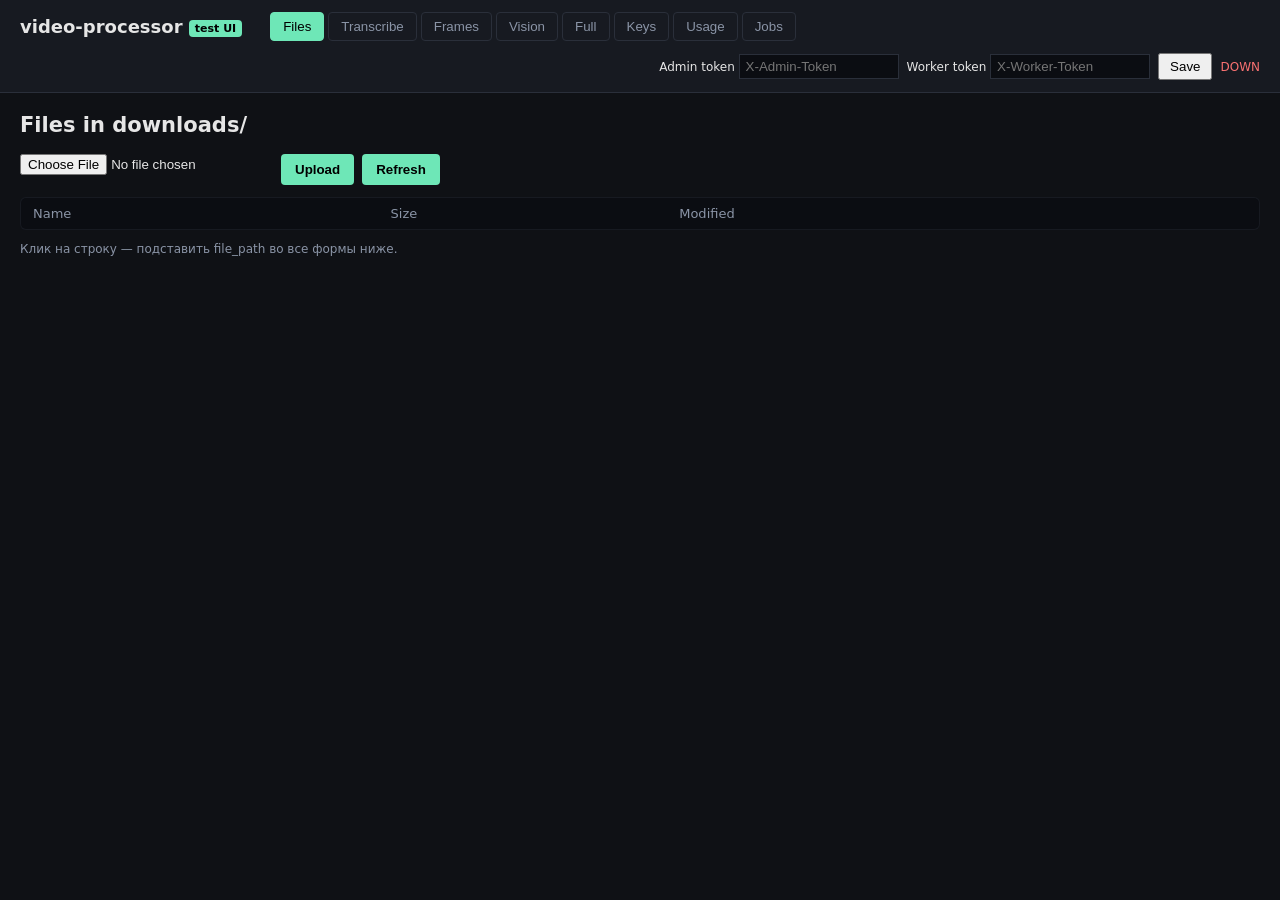
==== Modules/processor/ui/static/index.html @ 0a76f0df "Реализация processor: этапы 4-8 (transcribe, frames, vision, full, UI) Этап 4 — Transcribe - Клиенты" ====
<!DOCTYPE html>
<html lang="ru">
<head>
<meta charset="utf-8">
<meta name="viewport" content="width=device-width, initial-scale=1">
<title>video-processor · test UI</title>
<link rel="stylesheet" href="styles.css">
</head>
<body>
<header>
  <h1>video-processor <span class="badge">test UI</span></h1>
  <nav id="tabs">
    <button data-tab="files" class="active">Files</button>
    <button data-tab="transcribe">Transcribe</button>
    <button data-tab="frames">Frames</button>
    <button data-tab="vision">Vision</button>
    <button data-tab="full">Full</button>
    <button data-tab="keys">Keys</button>
    <button data-tab="usage">Usage</button>
    <button data-tab="jobs">Jobs</button>
  </nav>
  <div id="auth-box">
    <label>Admin token <input id="adm-token" type="password" placeholder="X-Admin-Token"></label>
    <label>Worker token <input id="wrk-token" type="password" placeholder="X-Worker-Token"></label>
    <button id="auth-save">Save</button>
    <span id="health-status" class="muted">checking...</span>
  </div>
</header>

<main>

<section id="tab-files" class="tab active">
  <h2>Files in downloads/</h2>
  <div class="toolbar">
    <input id="upload-input" type="file">
    <button id="upload-btn">Upload</button>
    <button id="files-refresh">Refresh</button>
  </div>
  <table id="files-table">
    <thead><tr><th>Name</th><th>Size</th><th>Modified</th><th></th></tr></thead>
    <tbody></tbody>
  </table>
  <p class="hint">Клик на строку — подставить file_path во все формы ниже.</p>
</section>

<section id="tab-transcribe" class="tab">
  <h2>Transcribe</h2>
  <form id="transcribe-form">
    <label>file_path <input name="file_path" required></label>
    <label>provider
      <select name="provider">
        <option value="">auto</option>
        <option value="assemblyai">assemblyai</option>
        <option value="deepgram">deepgram</option>
        <option value="openai_whisper">openai_whisper</option>
        <option value="groq_whisper">groq_whisper</option>
      </select>
    </label>
    <label>language
      <select name="language">
        <option value="">auto</option>
        <option value="ru">ru</option>
        <option value="en">en</option>
      </select>
    </label>
    <button type="submit">Run</button>
  </form>
  <pre class="result" id="transcribe-result"></pre>
</section>

<section id="tab-frames" class="tab">
  <h2>Extract frames</h2>
  <form id="frames-form">
    <label>file_path <input name="file_path" required></label>
    <label>fps <input name="fps" type="number" value="1" step="0.5" min="0.5" max="5"></label>
    <label>diff_threshold <input name="diff_threshold" type="number" value="0.10" step="0.01" min="0" max="1"></label>
    <label>min_frames <input name="min_frames" type="number" value="3" min="1" max="200"></label>
    <label>max_frames <input name="max_frames" type="number" value="40" min="1" max="500"></label>
    <button type="submit">Extract</button>
  </form>
  <div id="frames-stats"></div>
  <div id="frames-gallery" class="gallery"></div>
  <canvas id="diff-chart" width="800" height="120"></canvas>
</section>

<section id="tab-vision" class="tab">
  <h2>Vision analyze</h2>
  <form id="vision-form">
    <label>file_path <input name="file_path" required></label>
    <label>provider
      <select name="provider">
        <option value="">auto</option>
        <option value="anthropic_claude">anthropic_claude</option>
        <option value="openai_gpt4o">openai_gpt4o</option>
        <option value="openai_gpt4o_mini">openai_gpt4o_mini</option>
        <option value="google_gemini_pro">google_gemini_pro</option>
        <option value="google_gemini_flash">google_gemini_flash</option>
      </select>
    </label>
    <label>prompt
      <select name="prompt_template">
        <option value="default">default</option>
        <option value="detailed">detailed</option>
        <option value="hooks_focused">hooks_focused</option>
      </select>
    </label>
    <button type="submit">Analyze</button>
  </form>
  <pre class="result" id="vision-result"></pre>
</section>

<section id="tab-full" class="tab">
  <h2>Full analysis</h2>
  <form id="full-form">
    <label>file_path <input name="file_path" required></label>
    <label>transcribe_provider
      <select name="transcribe_provider">
        <option value="">auto</option>
        <option value="assemblyai">assemblyai</option>
        <option value="deepgram">deepgram</option>
        <option value="openai_whisper">openai_whisper</option>
        <option value="groq_whisper">groq_whisper</option>
      </select>
    </label>
    <label>vision_provider
      <select name="vision_provider">
        <option value="">auto</option>
        <option value="anthropic_claude">anthropic_claude</option>
        <option value="openai_gpt4o">openai_gpt4o</option>
        <option value="openai_gpt4o_mini">openai_gpt4o_mini</option>
        <option value="google_gemini_pro">google_gemini_pro</option>
        <option value="google_gemini_flash">google_gemini_flash</option>
      </select>
    </label>
    <button type="submit">Run full</button>
  </form>
  <pre class="result" id="full-result"></pre>
</section>

<section id="tab-keys" class="tab">
  <h2>API keys</h2>
  <details>
    <summary>+ Add key</summary>
    <form id="add-key-form">
      <label>provider
        <select name="provider" id="add-key-provider"></select>
      </label>
      <label>label <input name="label"></label>
      <label>secret <input name="secret" type="password" required></label>
      <label>priority <input name="priority" type="number" value="100"></label>
      <label>monthly_limit_usd <input name="monthly_limit_usd" type="number" step="0.01"></label>
      <button type="submit">Create</button>
    </form>
  </details>
  <button id="keys-refresh">Refresh</button>
  <table id="keys-table">
    <thead><tr>
      <th>ID</th><th>Provider</th><th>Kind</th><th>Label</th><th>Masked</th>
      <th>Active</th><th>Priority</th><th>Limit</th><th>30d cost</th><th>30d calls</th><th></th>
    </tr></thead>
    <tbody></tbody>
  </table>
</section>

<section id="tab-usage" class="tab">
  <h2>Usage</h2>
  <button id="usage-refresh">Refresh</button>
  <div id="usage-total"></div>
  <h3>By provider</h3>
  <table id="usage-providers">
    <thead><tr><th>Provider</th><th>Calls</th><th>Cost $</th><th>Errors</th><th>Avg latency ms</th></tr></thead>
    <tbody></tbody>
  </table>
  <h3>By day</h3>
  <table id="usage-days">
    <thead><tr><th>Day</th><th>Calls</th><th>Cost $</th></tr></thead>
    <tbody></tbody>
  </table>
</section>

<section id="tab-jobs" class="tab">
  <h2>Recent jobs</h2>
  <button id="jobs-refresh">Refresh</button>
  <table id="jobs-table">
    <thead><tr><th>ID</th><th>Kind</th><th>Status</th><th>Created</th><th>Finished</th><th></th></tr></thead>
    <tbody></tbody>
  </table>
</section>

</main>

<dialog id="job-modal">
  <h3>Job detail</h3>
  <pre id="job-modal-body"></pre>
  <button id="job-modal-close">Close</button>
</dialog>

<script src="app.js"></script>
</body>
</html>
---- Modules/processor/ui/static/styles.css ----
:root {
  --bg: #0f1115;
  --panel: #171a21;
  --border: #2a2f3a;
  --fg: #e6e6e6;
  --muted: #8a94a6;
  --accent: #6ee7b7;
  --error: #f87171;
}
* { box-sizing: border-box; }
body {
  margin: 0;
  font-family: system-ui, -apple-system, "Segoe UI", Roboto, sans-serif;
  background: var(--bg);
  color: var(--fg);
  font-size: 14px;
}
header {
  padding: 12px 20px;
  background: var(--panel);
  border-bottom: 1px solid var(--border);
  display: flex;
  flex-wrap: wrap;
  gap: 12px;
  align-items: center;
}
h1 { margin: 0 16px 0 0; font-size: 18px; }
h2 { margin-top: 0; }
.badge {
  font-size: 11px;
  background: var(--accent);
  color: #000;
  padding: 2px 6px;
  border-radius: 4px;
  vertical-align: middle;
}
.muted { color: var(--muted); font-size: 12px; }
nav#tabs { display: flex; gap: 4px; }
nav#tabs button {
  background: transparent;
  color: var(--muted);
  border: 1px solid var(--border);
  padding: 6px 12px;
  cursor: pointer;
  border-radius: 4px;
}
nav#tabs button.active {
  background: var(--accent);
  color: #000;
  border-color: var(--accent);
}
#auth-box {
  margin-left: auto;
  display: flex;
  gap: 8px;
  align-items: center;
  font-size: 12px;
}
#auth-box input {
  background: #0b0d12;
  color: var(--fg);
  border: 1px solid var(--border);
  padding: 4px 6px;
  width: 160px;
}
#auth-box button { padding: 4px 10px; cursor: pointer; }
main { padding: 20px; max-width: 1400px; margin: 0 auto; }
.tab { display: none; }
.tab.active { display: block; }

form {
  display: flex;
  flex-wrap: wrap;
  gap: 8px 16px;
  align-items: flex-end;
  background: var(--panel);
  padding: 12px;
  border: 1px solid var(--border);
  border-radius: 6px;
  margin-bottom: 12px;
}
form label {
  display: flex;
  flex-direction: column;
  font-size: 12px;
  color: var(--muted);
}
form input, form select {
  background: #0b0d12;
  color: var(--fg);
  border: 1px solid var(--border);
  padding: 6px 8px;
  font-size: 13px;
  min-width: 160px;
}
form button, .toolbar button {
  background: var(--accent);
  color: #000;
  border: none;
  padding: 8px 14px;
  font-weight: 600;
  cursor: pointer;
  border-radius: 4px;
}
form button:hover, .toolbar button:hover { filter: brightness(1.1); }

.toolbar {
  display: flex;
  gap: 8px;
  margin-bottom: 12px;
}

table {
  width: 100%;
  border-collapse: collapse;
  background: var(--panel);
  border: 1px solid var(--border);
  border-radius: 6px;
  overflow: hidden;
}
th, td {
  text-align: left;
  padding: 8px 12px;
  border-bottom: 1px solid var(--border);
  font-size: 13px;
}
th { background: #0b0d12; color: var(--muted); font-weight: 500; }
tr:last-child td { border-bottom: none; }
tr.clickable { cursor: pointer; }
tr.clickable:hover { background: #1f2430; }

pre.result {
  background: var(--panel);
  border: 1px solid var(--border);
  padding: 12px;
  border-radius: 6px;
  white-space: pre-wrap;
  word-break: break-word;
  max-height: 600px;
  overflow: auto;
  font-size: 12px;
  line-height: 1.4;
  margin-top: 12px;
}

.gallery {
  display: grid;
  grid-template-columns: repeat(auto-fill, minmax(180px, 1fr));
  gap: 8px;
  margin: 12px 0;
}
.gallery figure {
  margin: 0;
  background: var(--panel);
  border: 1px solid var(--border);
  padding: 4px;
  border-radius: 4px;
}
.gallery img { width: 100%; display: block; }
.gallery figcaption {
  font-size: 11px;
  color: var(--muted);
  padding: 4px;
}

#frames-stats {
  background: var(--panel);
  padding: 8px 12px;
  border: 1px solid var(--border);
  border-radius: 6px;
  margin-top: 8px;
  font-size: 12px;
}
#diff-chart {
  display: block;
  background: var(--panel);
  border: 1px solid var(--border);
  border-radius: 6px;
  margin-top: 12px;
  max-width: 100%;
}

.hint { color: var(--muted); font-size: 12px; }

#health-status.ok { color: var(--accent); }
#health-status.err { color: var(--error); }

dialog {
  background: var(--panel);
  color: var(--fg);
  border: 1px solid var(--border);
  border-radius: 6px;
  padding: 20px;
  max-width: 80vw;
  max-height: 80vh;
}
dialog pre {
  max-height: 60vh;
  overflow: auto;
  background: #0b0d12;
  padding: 12px;
}
details summary { cursor: pointer; padding: 6px 0; color: var(--accent); }
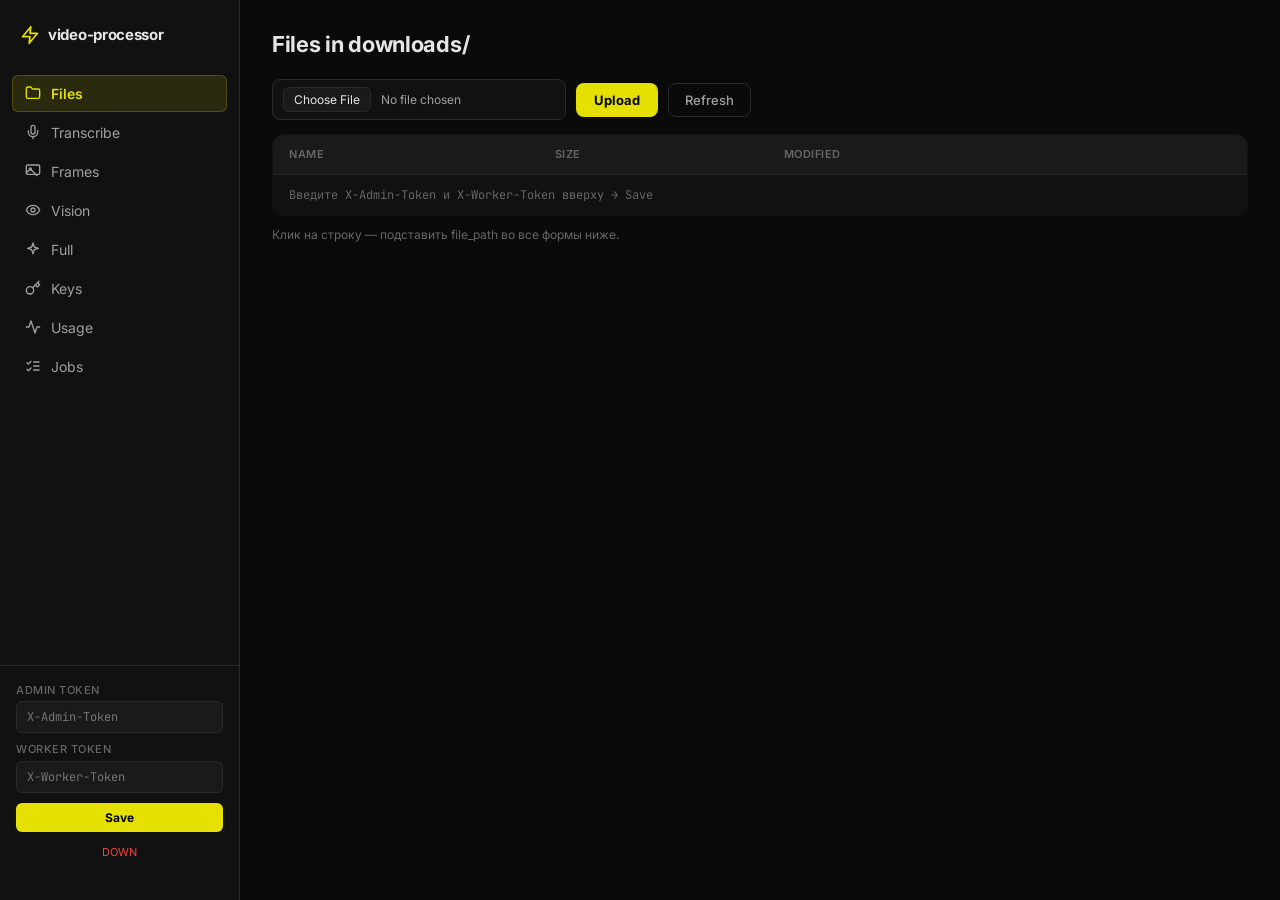
==== commit 5c584ed4: "Рефакторинг A4 (LLM layer в shared/llm) + processor contract v2 Выделение viral_llm как отдельного у" ====
--- a/Modules/processor/ui/static/index.html
+++ b/Modules/processor/ui/static/index.html
@@ -4,28 +4,55 @@
 <meta charset="utf-8">
 <meta name="viewport" content="width=device-width, initial-scale=1">
 <title>video-processor · test UI</title>
+<link rel="preconnect" href="https://fonts.googleapis.com">
+<link rel="preconnect" href="https://fonts.gstatic.com" crossorigin>
+<link href="https://fonts.googleapis.com/css2?family=Inter:wght@400;500;600;700;800&family=JetBrains+Mono:wght@400;500&display=swap" rel="stylesheet">
 <link rel="stylesheet" href="styles.css">
 </head>
 <body>
-<header>
-  <h1>video-processor <span class="badge">test UI</span></h1>
+
+<svg width="0" height="0" style="position:absolute">
+  <defs>
+    <symbol id="i-zap" viewBox="0 0 24 24" fill="none" stroke="currentColor" stroke-width="2" stroke-linecap="round" stroke-linejoin="round"><polygon points="13 2 3 14 12 14 11 22 21 10 12 10 13 2"/></symbol>
+    <symbol id="i-folder" viewBox="0 0 24 24" fill="none" stroke="currentColor" stroke-width="2" stroke-linecap="round" stroke-linejoin="round"><path d="M20 20a2 2 0 0 0 2-2V8a2 2 0 0 0-2-2h-7.9a2 2 0 0 1-1.69-.9L9.6 3.9A2 2 0 0 0 7.93 3H4a2 2 0 0 0-2 2v13a2 2 0 0 0 2 2Z"/></symbol>
+    <symbol id="i-mic" viewBox="0 0 24 24" fill="none" stroke="currentColor" stroke-width="2" stroke-linecap="round" stroke-linejoin="round"><rect x="9" y="2" width="6" height="13" rx="3"/><path d="M19 10v2a7 7 0 0 1-14 0v-2"/><line x1="12" y1="19" x2="12" y2="22"/></symbol>
+    <symbol id="i-images" viewBox="0 0 24 24" fill="none" stroke="currentColor" stroke-width="2" stroke-linecap="round" stroke-linejoin="round"><rect x="2" y="3" width="20" height="14" rx="2"/><circle cx="8" cy="9" r="1.5"/><path d="m2 15 6-6 10 10"/></symbol>
+    <symbol id="i-eye" viewBox="0 0 24 24" fill="none" stroke="currentColor" stroke-width="2" stroke-linecap="round" stroke-linejoin="round"><path d="M2 12s3-7 10-7 10 7 10 7-3 7-10 7-10-7-10-7Z"/><circle cx="12" cy="12" r="3"/></symbol>
+    <symbol id="i-sparkles" viewBox="0 0 24 24" fill="none" stroke="currentColor" stroke-width="2" stroke-linecap="round" stroke-linejoin="round"><path d="M12 3 14 9l6 2-6 2-2 6-2-6-6-2 6-2 2-6Z"/></symbol>
+    <symbol id="i-key" viewBox="0 0 24 24" fill="none" stroke="currentColor" stroke-width="2" stroke-linecap="round" stroke-linejoin="round"><circle cx="7.5" cy="15.5" r="5.5"/><path d="m21 2-9.6 9.6"/><path d="m15.5 7.5 3 3L22 7l-3-3"/></symbol>
+    <symbol id="i-activity" viewBox="0 0 24 24" fill="none" stroke="currentColor" stroke-width="2" stroke-linecap="round" stroke-linejoin="round"><polyline points="22 12 18 12 15 21 9 3 6 12 2 12"/></symbol>
+    <symbol id="i-list" viewBox="0 0 24 24" fill="none" stroke="currentColor" stroke-width="2" stroke-linecap="round" stroke-linejoin="round"><path d="m3 17 2 2 4-4"/><path d="m3 7 2 2 4-4"/><path d="M13 6h8"/><path d="M13 12h8"/><path d="M13 18h8"/></symbol>
+  </defs>
+</svg>
+
+<div class="app">
+
+<aside class="sidebar">
+  <div class="logo">
+    <svg class="icon"><use href="#i-zap"/></svg>
+    <span>video-processor</span>
+  </div>
+
   <nav id="tabs">
-    <button data-tab="files" class="active">Files</button>
-    <button data-tab="transcribe">Transcribe</button>
-    <button data-tab="frames">Frames</button>
-    <button data-tab="vision">Vision</button>
-    <button data-tab="full">Full</button>
-    <button data-tab="keys">Keys</button>
-    <button data-tab="usage">Usage</button>
-    <button data-tab="jobs">Jobs</button>
+    <button data-tab="files" class="active"><svg class="icon"><use href="#i-folder"/></svg><span>Files</span></button>
+    <button data-tab="transcribe"><svg class="icon"><use href="#i-mic"/></svg><span>Transcribe</span></button>
+    <button data-tab="frames"><svg class="icon"><use href="#i-images"/></svg><span>Frames</span></button>
+    <button data-tab="vision"><svg class="icon"><use href="#i-eye"/></svg><span>Vision</span></button>
+    <button data-tab="full"><svg class="icon"><use href="#i-sparkles"/></svg><span>Full</span></button>
+    <button data-tab="keys"><svg class="icon"><use href="#i-key"/></svg><span>Keys</span></button>
+    <button data-tab="usage"><svg class="icon"><use href="#i-activity"/></svg><span>Usage</span></button>
+    <button data-tab="jobs"><svg class="icon"><use href="#i-list"/></svg><span>Jobs</span></button>
   </nav>
-  <div id="auth-box">
-    <label>Admin token <input id="adm-token" type="password" placeholder="X-Admin-Token"></label>
-    <label>Worker token <input id="wrk-token" type="password" placeholder="X-Worker-Token"></label>
-    <button id="auth-save">Save</button>
-    <span id="health-status" class="muted">checking...</span>
+
+  <div class="sidebar-bottom">
+    <div id="auth-box">
+      <label>Admin token <input id="adm-token" type="password" placeholder="X-Admin-Token"></label>
+      <label>Worker token <input id="wrk-token" type="password" placeholder="X-Worker-Token"></label>
+      <button id="auth-save">Save</button>
+      <span id="health-status" class="muted">checking...</span>
+    </div>
   </div>
-</header>
+</aside>
 
 <main>
 
@@ -34,7 +61,7 @@
   <div class="toolbar">
     <input id="upload-input" type="file">
     <button id="upload-btn">Upload</button>
-    <button id="files-refresh">Refresh</button>
+    <button id="files-refresh" class="ghost">Refresh</button>
   </div>
   <table id="files-table">
     <thead><tr><th>Name</th><th>Size</th><th>Modified</th><th></th></tr></thead>
@@ -152,7 +179,7 @@
       <button type="submit">Create</button>
     </form>
   </details>
-  <button id="keys-refresh">Refresh</button>
+  <button id="keys-refresh" class="ghost">Refresh</button>
   <table id="keys-table">
     <thead><tr>
       <th>ID</th><th>Provider</th><th>Kind</th><th>Label</th><th>Masked</th>
@@ -164,7 +191,7 @@
 
 <section id="tab-usage" class="tab">
   <h2>Usage</h2>
-  <button id="usage-refresh">Refresh</button>
+  <button id="usage-refresh" class="ghost">Refresh</button>
   <div id="usage-total"></div>
   <h3>By provider</h3>
   <table id="usage-providers">
@@ -180,7 +207,7 @@
 
 <section id="tab-jobs" class="tab">
   <h2>Recent jobs</h2>
-  <button id="jobs-refresh">Refresh</button>
+  <button id="jobs-refresh" class="ghost">Refresh</button>
   <table id="jobs-table">
     <thead><tr><th>ID</th><th>Kind</th><th>Status</th><th>Created</th><th>Finished</th><th></th></tr></thead>
     <tbody></tbody>
@@ -188,6 +215,8 @@
 </section>
 
 </main>
+
+</div>
 
 <dialog id="job-modal">
   <h3>Job detail</h3>
--- a/Modules/processor/ui/static/styles.css
+++ b/Modules/processor/ui/static/styles.css
@@ -1,203 +1,506 @@
 :root {
-  --bg: #0f1115;
-  --panel: #171a21;
-  --border: #2a2f3a;
-  --fg: #e6e6e6;
-  --muted: #8a94a6;
-  --accent: #6ee7b7;
-  --error: #f87171;
-}
-* { box-sizing: border-box; }
-body {
-  margin: 0;
-  font-family: system-ui, -apple-system, "Segoe UI", Roboto, sans-serif;
-  background: var(--bg);
-  color: var(--fg);
+  --bg-primary: #0a0a0a;
+  --bg-secondary: #111111;
+  --bg-tertiary: #1a1a1a;
+  --bg-hover: #222222;
+  --text-primary: #e5e5e5;
+  --text-secondary: #a0a0a0;
+  --text-muted: #666666;
+  --accent: #e5e000;
+  --accent-hover: #d4cf00;
+  --accent-soft: rgba(229, 224, 0, 0.12);
+  --accent-softer: rgba(229, 224, 0, 0.06);
+  --accent-border: rgba(229, 224, 0, 0.2);
+  --border: #2a2a2a;
+  --success: #22c55e;
+  --error: #ef4444;
+  --warning: #f59e0b;
+  --font-display: 'Inter', -apple-system, "Segoe UI", Roboto, sans-serif;
+  --font-mono: 'JetBrains Mono', ui-monospace, Consolas, monospace;
+  --sidebar-width: 240px;
+  --radius: 8px;
+  --radius-lg: 12px;
+}
+
+* { box-sizing: border-box; margin: 0; padding: 0; }
+
+html, body {
+  min-height: 100vh;
+  background: var(--bg-primary);
+  color: var(--text-primary);
+  font-family: var(--font-display);
   font-size: 14px;
-}
-header {
-  padding: 12px 20px;
-  background: var(--panel);
-  border-bottom: 1px solid var(--border);
-  display: flex;
-  flex-wrap: wrap;
-  gap: 12px;
+  line-height: 1.5;
+  -webkit-font-smoothing: antialiased;
+}
+
+::-webkit-scrollbar { width: 6px; height: 6px; }
+::-webkit-scrollbar-track { background: var(--bg-secondary); }
+::-webkit-scrollbar-thumb { background: var(--border); border-radius: 3px; }
+::-webkit-scrollbar-thumb:hover { background: var(--text-muted); }
+
+.icon {
+  width: 16px;
+  height: 16px;
+  flex-shrink: 0;
+}
+
+.app {
+  display: flex;
+  min-height: 100vh;
+}
+
+/* ---------- Sidebar ---------- */
+.sidebar {
+  width: var(--sidebar-width);
+  min-width: var(--sidebar-width);
+  background: var(--bg-secondary);
+  border-right: 1px solid var(--border);
+  display: flex;
+  flex-direction: column;
+  padding: 24px 0;
+  position: sticky;
+  top: 0;
+  height: 100vh;
+  overflow-y: auto;
+}
+
+.logo {
+  display: flex;
   align-items: center;
-}
-h1 { margin: 0 16px 0 0; font-size: 18px; }
-h2 { margin-top: 0; }
-.badge {
-  font-size: 11px;
-  background: var(--accent);
-  color: #000;
-  padding: 2px 6px;
-  border-radius: 4px;
-  vertical-align: middle;
-}
-.muted { color: var(--muted); font-size: 12px; }
-nav#tabs { display: flex; gap: 4px; }
+  gap: 8px;
+  padding: 0 20px 28px;
+  color: var(--text-primary);
+  font-size: 15px;
+  font-weight: 700;
+  letter-spacing: -0.3px;
+}
+.logo .icon { color: var(--accent); width: 20px; height: 20px; }
+
+nav#tabs {
+  flex: 1;
+  display: flex;
+  flex-direction: column;
+  gap: 2px;
+  padding: 0 12px;
+}
 nav#tabs button {
+  display: flex;
+  align-items: center;
+  gap: 10px;
+  padding: 9px 12px;
+  border-radius: 6px;
+  border: 1px solid transparent;
   background: transparent;
-  color: var(--muted);
-  border: 1px solid var(--border);
-  padding: 6px 12px;
-  cursor: pointer;
-  border-radius: 4px;
+  color: var(--text-secondary);
+  font-size: 14px;
+  font-weight: 400;
+  font-family: inherit;
+  cursor: pointer;
+  transition: all 0.15s;
+  text-align: left;
+}
+nav#tabs button:hover {
+  background: var(--bg-tertiary);
+  color: var(--text-primary);
 }
 nav#tabs button.active {
-  background: var(--accent);
-  color: #000;
-  border-color: var(--accent);
-}
+  background: var(--accent-soft);
+  color: var(--accent);
+  font-weight: 600;
+  border-color: var(--accent-border);
+}
+
+.sidebar-bottom {
+  padding: 16px;
+  border-top: 1px solid var(--border);
+  margin-top: 16px;
+}
+
+/* Auth box compact */
 #auth-box {
-  margin-left: auto;
-  display: flex;
+  display: flex;
+  flex-direction: column;
   gap: 8px;
-  align-items: center;
-  font-size: 12px;
+  font-size: 11px;
+}
+#auth-box label {
+  display: flex;
+  flex-direction: column;
+  gap: 3px;
+  color: var(--text-muted);
+  text-transform: uppercase;
+  letter-spacing: 0.5px;
+  font-weight: 500;
 }
 #auth-box input {
-  background: #0b0d12;
-  color: var(--fg);
-  border: 1px solid var(--border);
-  padding: 4px 6px;
-  width: 160px;
-}
-#auth-box button { padding: 4px 10px; cursor: pointer; }
-main { padding: 20px; max-width: 1400px; margin: 0 auto; }
-.tab { display: none; }
-.tab.active { display: block; }
-
-form {
-  display: flex;
-  flex-wrap: wrap;
-  gap: 8px 16px;
-  align-items: flex-end;
-  background: var(--panel);
-  padding: 12px;
+  background: var(--bg-tertiary);
+  color: var(--text-primary);
   border: 1px solid var(--border);
   border-radius: 6px;
-  margin-bottom: 12px;
-}
-form label {
-  display: flex;
-  flex-direction: column;
-  font-size: 12px;
-  color: var(--muted);
-}
-form input, form select {
-  background: #0b0d12;
-  color: var(--fg);
-  border: 1px solid var(--border);
-  padding: 6px 8px;
-  font-size: 13px;
-  min-width: 160px;
-}
-form button, .toolbar button {
+  padding: 7px 10px;
+  font-size: 12px;
+  font-family: var(--font-mono);
+  outline: none;
+  transition: border-color 0.15s;
+}
+#auth-box input:focus { border-color: var(--accent-border); }
+#auth-box button {
+  margin-top: 2px;
   background: var(--accent);
   color: #000;
   border: none;
-  padding: 8px 14px;
+  border-radius: 6px;
+  padding: 7px 12px;
+  font-size: 12px;
+  font-weight: 700;
+  cursor: pointer;
+  font-family: inherit;
+  transition: background 0.15s;
+}
+#auth-box button:hover { background: var(--accent-hover); }
+#health-status {
+  text-align: center;
+  font-size: 11px;
+  padding-top: 4px;
+}
+#health-status.ok { color: var(--success); }
+#health-status.err { color: var(--error); }
+
+/* ---------- Main ---------- */
+main {
+  flex: 1;
+  min-width: 0;
+  padding: 28px 32px;
+  max-width: 1400px;
+}
+
+.tab { display: none; }
+.tab.active { display: block; }
+
+h2 {
+  font-size: 22px;
+  font-weight: 700;
+  letter-spacing: -0.3px;
+  margin-bottom: 18px;
+  color: var(--text-primary);
+}
+h3 {
+  font-size: 14px;
   font-weight: 600;
-  cursor: pointer;
-  border-radius: 4px;
-}
-form button:hover, .toolbar button:hover { filter: brightness(1.1); }
+  color: var(--text-secondary);
+  margin: 20px 0 10px;
+  text-transform: uppercase;
+  letter-spacing: 0.6px;
+}
+
+/* ---------- Forms ---------- */
+form {
+  display: flex;
+  flex-wrap: wrap;
+  gap: 12px 16px;
+  align-items: flex-end;
+  background: var(--bg-secondary);
+  padding: 18px;
+  border: 1px solid var(--border);
+  border-radius: var(--radius-lg);
+  margin-bottom: 16px;
+}
+form label {
+  display: flex;
+  flex-direction: column;
+  gap: 4px;
+  font-size: 11px;
+  color: var(--text-muted);
+  text-transform: uppercase;
+  letter-spacing: 0.5px;
+  font-weight: 500;
+}
+form input, form select {
+  background: var(--bg-tertiary);
+  color: var(--text-primary);
+  border: 1px solid var(--border);
+  border-radius: 6px;
+  padding: 8px 12px;
+  font-size: 13px;
+  font-family: var(--font-mono);
+  min-width: 180px;
+  outline: none;
+  transition: border-color 0.15s;
+}
+form input:focus, form select:focus { border-color: var(--accent-border); }
+form select { font-family: var(--font-display); }
+
+button {
+  font-family: inherit;
+}
+
+form button[type="submit"],
+.toolbar > button:not(.ghost) {
+  background: var(--accent);
+  color: #000;
+  border: none;
+  padding: 9px 18px;
+  font-size: 13px;
+  font-weight: 700;
+  cursor: pointer;
+  border-radius: 8px;
+  transition: background 0.15s;
+}
+form button[type="submit"]:hover,
+.toolbar > button:not(.ghost):hover { background: var(--accent-hover); }
+
+button.ghost, #keys-refresh, #usage-refresh, #jobs-refresh {
+  background: transparent;
+  color: var(--text-secondary);
+  border: 1px solid var(--border);
+  padding: 8px 16px;
+  font-size: 13px;
+  font-weight: 500;
+  cursor: pointer;
+  border-radius: 8px;
+  transition: all 0.15s;
+}
+button.ghost:hover, #keys-refresh:hover, #usage-refresh:hover, #jobs-refresh:hover {
+  background: var(--bg-tertiary);
+  color: var(--text-primary);
+  border-color: var(--text-muted);
+}
 
 .toolbar {
   display: flex;
-  gap: 8px;
-  margin-bottom: 12px;
-}
-
+  gap: 10px;
+  margin-bottom: 14px;
+  align-items: center;
+}
+.toolbar input[type="file"] {
+  background: var(--bg-secondary);
+  color: var(--text-secondary);
+  border: 1px solid var(--border);
+  border-radius: 8px;
+  padding: 7px 10px;
+  font-size: 12px;
+  font-family: inherit;
+}
+.toolbar input[type="file"]::file-selector-button {
+  background: var(--bg-tertiary);
+  color: var(--text-primary);
+  border: 1px solid var(--border);
+  border-radius: 6px;
+  padding: 4px 10px;
+  margin-right: 10px;
+  cursor: pointer;
+  font-size: 12px;
+  font-family: inherit;
+}
+
+/* ---------- Tables ---------- */
 table {
   width: 100%;
   border-collapse: collapse;
-  background: var(--panel);
-  border: 1px solid var(--border);
-  border-radius: 6px;
+  background: var(--bg-secondary);
+  border: 1px solid var(--border);
+  border-radius: var(--radius-lg);
   overflow: hidden;
+  margin-top: 4px;
 }
 th, td {
   text-align: left;
-  padding: 8px 12px;
+  padding: 11px 16px;
   border-bottom: 1px solid var(--border);
   font-size: 13px;
 }
-th { background: #0b0d12; color: var(--muted); font-weight: 500; }
-tr:last-child td { border-bottom: none; }
+th {
+  background: var(--bg-tertiary);
+  color: var(--text-muted);
+  font-weight: 600;
+  text-transform: uppercase;
+  font-size: 11px;
+  letter-spacing: 0.5px;
+}
+tbody tr { transition: background 0.1s; }
+tbody tr:last-child td { border-bottom: none; }
 tr.clickable { cursor: pointer; }
-tr.clickable:hover { background: #1f2430; }
-
+tr.clickable:hover { background: var(--bg-hover); }
+td { color: var(--text-primary); font-family: var(--font-mono); font-size: 12.5px; }
+
+td button, td input[type="checkbox"], td input[type="number"] {
+  font-family: inherit;
+}
+td button {
+  background: var(--bg-tertiary);
+  color: var(--text-secondary);
+  border: 1px solid var(--border);
+  border-radius: 6px;
+  padding: 4px 10px;
+  font-size: 11px;
+  cursor: pointer;
+  transition: all 0.15s;
+}
+td button:hover {
+  background: var(--bg-hover);
+  color: var(--text-primary);
+  border-color: var(--text-muted);
+}
+td input[type="number"] {
+  background: var(--bg-tertiary);
+  color: var(--text-primary);
+  border: 1px solid var(--border);
+  border-radius: 4px;
+  padding: 3px 6px;
+  font-size: 11px;
+  width: 60px;
+  font-family: var(--font-mono);
+}
+
+/* ---------- Result / code blocks ---------- */
 pre.result {
-  background: var(--panel);
-  border: 1px solid var(--border);
-  padding: 12px;
-  border-radius: 6px;
+  background: var(--bg-secondary);
+  border: 1px solid var(--border);
+  padding: 16px;
+  border-radius: var(--radius-lg);
   white-space: pre-wrap;
   word-break: break-word;
   max-height: 600px;
   overflow: auto;
   font-size: 12px;
-  line-height: 1.4;
+  line-height: 1.55;
+  font-family: var(--font-mono);
+  color: var(--text-primary);
   margin-top: 12px;
 }
 
+/* ---------- Gallery ---------- */
 .gallery {
   display: grid;
   grid-template-columns: repeat(auto-fill, minmax(180px, 1fr));
-  gap: 8px;
-  margin: 12px 0;
+  gap: 10px;
+  margin: 14px 0;
 }
 .gallery figure {
   margin: 0;
-  background: var(--panel);
-  border: 1px solid var(--border);
-  padding: 4px;
-  border-radius: 4px;
-}
-.gallery img { width: 100%; display: block; }
+  background: var(--bg-secondary);
+  border: 1px solid var(--border);
+  padding: 6px;
+  border-radius: var(--radius);
+  overflow: hidden;
+}
+.gallery img { width: 100%; display: block; border-radius: 4px; }
 .gallery figcaption {
   font-size: 11px;
-  color: var(--muted);
-  padding: 4px;
+  color: var(--text-muted);
+  padding: 6px 4px 2px;
+  font-family: var(--font-mono);
 }
 
 #frames-stats {
-  background: var(--panel);
-  padding: 8px 12px;
-  border: 1px solid var(--border);
-  border-radius: 6px;
-  margin-top: 8px;
-  font-size: 12px;
+  background: var(--bg-secondary);
+  padding: 12px 16px;
+  border: 1px solid var(--border);
+  border-radius: var(--radius-lg);
+  margin-top: 10px;
+  font-size: 12px;
+  color: var(--text-secondary);
+  font-family: var(--font-mono);
 }
 #diff-chart {
   display: block;
-  background: var(--panel);
-  border: 1px solid var(--border);
-  border-radius: 6px;
-  margin-top: 12px;
+  background: var(--bg-secondary);
+  border: 1px solid var(--border);
+  border-radius: var(--radius-lg);
+  margin-top: 14px;
   max-width: 100%;
-}
-
-.hint { color: var(--muted); font-size: 12px; }
-
-#health-status.ok { color: var(--accent); }
-#health-status.err { color: var(--error); }
-
+  padding: 8px;
+}
+
+#usage-total {
+  background: var(--bg-secondary);
+  border: 1px solid var(--border);
+  border-radius: var(--radius-lg);
+  padding: 14px 18px;
+  margin: 10px 0 4px;
+  font-family: var(--font-mono);
+  font-size: 13px;
+  color: var(--text-primary);
+}
+
+.hint {
+  color: var(--text-muted);
+  font-size: 12px;
+  margin-top: 10px;
+}
+.muted { color: var(--text-muted); font-size: 12px; }
+
+.badge {
+  font-size: 10px;
+  background: var(--accent);
+  color: #000;
+  padding: 2px 7px;
+  border-radius: 999px;
+  vertical-align: middle;
+  font-weight: 700;
+  text-transform: uppercase;
+  letter-spacing: 0.4px;
+}
+
+/* ---------- Details ---------- */
+details {
+  background: var(--bg-secondary);
+  border: 1px solid var(--border);
+  border-radius: var(--radius-lg);
+  margin-bottom: 14px;
+  overflow: hidden;
+}
+details summary {
+  cursor: pointer;
+  padding: 12px 16px;
+  color: var(--accent);
+  font-weight: 600;
+  font-size: 13px;
+  list-style: none;
+}
+details summary::-webkit-details-marker { display: none; }
+details[open] summary { border-bottom: 1px solid var(--border); }
+details form { margin: 0; border: none; border-radius: 0; }
+
+/* ---------- Dialog ---------- */
 dialog {
-  background: var(--panel);
-  color: var(--fg);
-  border: 1px solid var(--border);
-  border-radius: 6px;
-  padding: 20px;
+  background: var(--bg-secondary);
+  color: var(--text-primary);
+  border: 1px solid var(--border);
+  border-radius: var(--radius-lg);
+  padding: 22px;
   max-width: 80vw;
   max-height: 80vh;
+  box-shadow: 0 20px 60px rgba(0, 0, 0, 0.6);
+}
+dialog::backdrop { background: rgba(0, 0, 0, 0.7); }
+dialog h3 {
+  margin: 0 0 14px;
+  text-transform: none;
+  letter-spacing: normal;
+  color: var(--text-primary);
+  font-size: 16px;
 }
 dialog pre {
   max-height: 60vh;
   overflow: auto;
-  background: #0b0d12;
-  padding: 12px;
-}
-details summary { cursor: pointer; padding: 6px 0; color: var(--accent); }
+  background: var(--bg-primary);
+  border: 1px solid var(--border);
+  border-radius: 8px;
+  padding: 14px;
+  font-family: var(--font-mono);
+  font-size: 12px;
+  color: var(--text-primary);
+  margin-bottom: 14px;
+}
+dialog button {
+  background: var(--accent);
+  color: #000;
+  border: none;
+  border-radius: 8px;
+  padding: 8px 16px;
+  font-size: 13px;
+  font-weight: 700;
+  cursor: pointer;
+}
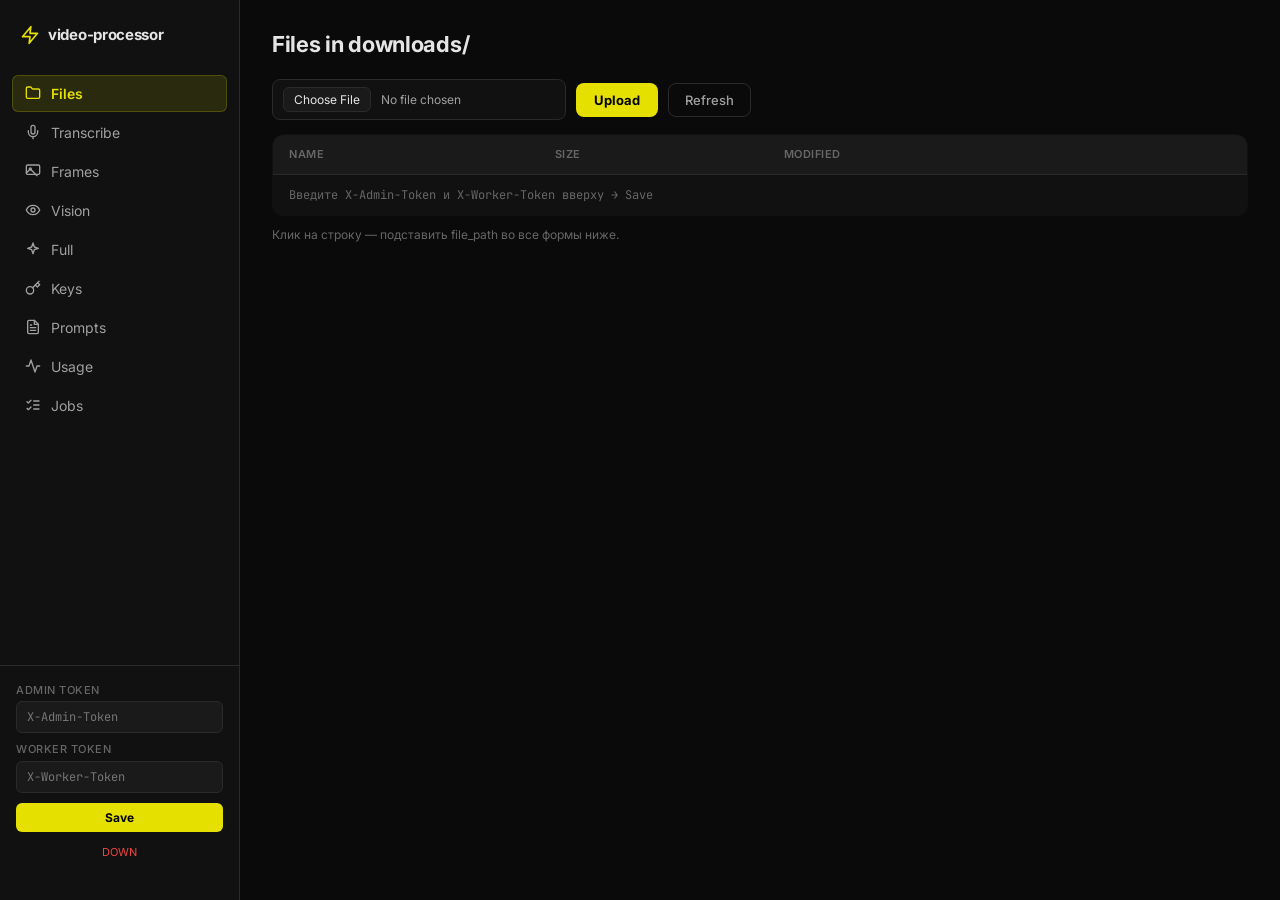
==== commit 44bf9f10: "Фиксы по итогам e2e тестирования processor UI - assemblyai: speech_model → speech_models (API v2), м" ====
--- a/Modules/processor/ui/static/index.html
+++ b/Modules/processor/ui/static/index.html
@@ -22,6 +22,7 @@
     <symbol id="i-key" viewBox="0 0 24 24" fill="none" stroke="currentColor" stroke-width="2" stroke-linecap="round" stroke-linejoin="round"><circle cx="7.5" cy="15.5" r="5.5"/><path d="m21 2-9.6 9.6"/><path d="m15.5 7.5 3 3L22 7l-3-3"/></symbol>
     <symbol id="i-activity" viewBox="0 0 24 24" fill="none" stroke="currentColor" stroke-width="2" stroke-linecap="round" stroke-linejoin="round"><polyline points="22 12 18 12 15 21 9 3 6 12 2 12"/></symbol>
     <symbol id="i-list" viewBox="0 0 24 24" fill="none" stroke="currentColor" stroke-width="2" stroke-linecap="round" stroke-linejoin="round"><path d="m3 17 2 2 4-4"/><path d="m3 7 2 2 4-4"/><path d="M13 6h8"/><path d="M13 12h8"/><path d="M13 18h8"/></symbol>
+    <symbol id="i-file-text" viewBox="0 0 24 24" fill="none" stroke="currentColor" stroke-width="2" stroke-linecap="round" stroke-linejoin="round"><path d="M14 2H6a2 2 0 0 0-2 2v16a2 2 0 0 0 2 2h12a2 2 0 0 0 2-2V8z"/><polyline points="14 2 14 8 20 8"/><line x1="16" y1="13" x2="8" y2="13"/><line x1="16" y1="17" x2="8" y2="17"/><polyline points="10 9 9 9 8 9"/></symbol>
   </defs>
 </svg>
 
@@ -40,6 +41,7 @@
     <button data-tab="vision"><svg class="icon"><use href="#i-eye"/></svg><span>Vision</span></button>
     <button data-tab="full"><svg class="icon"><use href="#i-sparkles"/></svg><span>Full</span></button>
     <button data-tab="keys"><svg class="icon"><use href="#i-key"/></svg><span>Keys</span></button>
+    <button data-tab="prompts"><svg class="icon"><use href="#i-file-text"/></svg><span>Prompts</span></button>
     <button data-tab="usage"><svg class="icon"><use href="#i-activity"/></svg><span>Usage</span></button>
     <button data-tab="jobs"><svg class="icon"><use href="#i-list"/></svg><span>Jobs</span></button>
   </nav>
@@ -189,6 +191,46 @@
   </table>
 </section>
 
+<section id="tab-prompts" class="tab">
+  <h2>Prompts Registry</h2>
+  <p class="hint">Версионированные системные промпты для vision-анализа. Активная версия используется по умолчанию; `prompt_version` в payload vision-job позволяет выбрать конкретную.</p>
+  <div class="toolbar">
+    <button id="prompts-refresh" class="ghost">Refresh</button>
+    <button id="prompts-new">+ New version</button>
+  </div>
+  <table id="prompts-table">
+    <thead><tr>
+      <th>Name</th><th>Version</th><th>Active</th><th>Created</th><th></th>
+    </tr></thead>
+    <tbody></tbody>
+  </table>
+
+  <details id="prompts-editor" style="margin-top:1rem">
+    <summary>New prompt version</summary>
+    <form id="prompts-form">
+      <label>name
+        <select name="name">
+          <option value="vision_default">vision_default</option>
+          <option value="vision_detailed">vision_detailed</option>
+          <option value="vision_hooks_focused">vision_hooks_focused</option>
+        </select>
+      </label>
+      <label>version <input name="version" placeholder="v2" required></label>
+      <label style="grid-column:1/-1">body
+        <textarea name="body" rows="10" required style="font-family:JetBrains Mono,monospace;width:100%"></textarea>
+      </label>
+      <label><input type="checkbox" name="is_active"> activate immediately</label>
+      <button type="submit">Create</button>
+    </form>
+  </details>
+
+  <dialog id="prompt-modal">
+    <h3 id="prompt-modal-title">Prompt body</h3>
+    <pre id="prompt-modal-body" style="max-height:60vh;overflow:auto"></pre>
+    <button id="prompt-modal-close">Close</button>
+  </dialog>
+</section>
+
 <section id="tab-usage" class="tab">
   <h2>Usage</h2>
   <button id="usage-refresh" class="ghost">Refresh</button>
@@ -221,7 +263,59 @@
 <dialog id="job-modal">
   <h3>Job detail</h3>
   <pre id="job-modal-body"></pre>
-  <button id="job-modal-close">Close</button>
+  <div id="job-modal-actions" style="margin-top:1rem;display:flex;gap:.5rem">
+    <button id="job-reanalyze-btn" type="button">⟳ Re-analyze</button>
+    <button id="job-modal-close" type="button">Close</button>
+  </div>
+</dialog>
+
+<dialog id="reanalyze-modal">
+  <h3>Re-analyze job</h3>
+  <p class="hint">Новый job на том же файле с применёнными override. Исходный job не меняется — связь сохраняется через <code>reanalysis_of</code>.</p>
+  <form id="reanalyze-form">
+    <input type="hidden" name="base_job_id">
+    <label>prompt_template
+      <select name="prompt_template">
+        <option value="">— не менять —</option>
+        <option value="default">default</option>
+        <option value="detailed">detailed</option>
+        <option value="hooks_focused">hooks_focused</option>
+      </select>
+    </label>
+    <label>prompt_version <input name="prompt_version" placeholder="v1 / v2 / ..."></label>
+    <label>vision_model
+      <select name="vision_model">
+        <option value="">— не менять —</option>
+        <option value="anthropic_claude">anthropic_claude</option>
+        <option value="openai_gpt4o">openai_gpt4o</option>
+        <option value="openai_gpt4o_mini">openai_gpt4o_mini</option>
+        <option value="google_gemini_pro">google_gemini_pro</option>
+        <option value="google_gemini_flash">google_gemini_flash</option>
+      </select>
+    </label>
+    <label>transcription_model
+      <select name="transcription_model">
+        <option value="">— не менять —</option>
+        <option value="assemblyai">assemblyai</option>
+        <option value="deepgram">deepgram</option>
+        <option value="openai_whisper">openai_whisper</option>
+        <option value="groq_whisper">groq_whisper</option>
+      </select>
+    </label>
+    <label>analysis_profile
+      <select name="analysis_profile">
+        <option value="">— не менять —</option>
+        <option value="quick">quick</option>
+        <option value="standard">standard</option>
+        <option value="deep">deep</option>
+      </select>
+    </label>
+    <div style="grid-column:1/-1;display:flex;gap:.5rem;margin-top:.5rem">
+      <button type="submit">Start re-analyze</button>
+      <button type="button" id="reanalyze-cancel">Cancel</button>
+    </div>
+  </form>
+  <pre id="reanalyze-result" class="result" style="max-height:30vh;overflow:auto"></pre>
 </dialog>
 
 <script src="app.js"></script>
